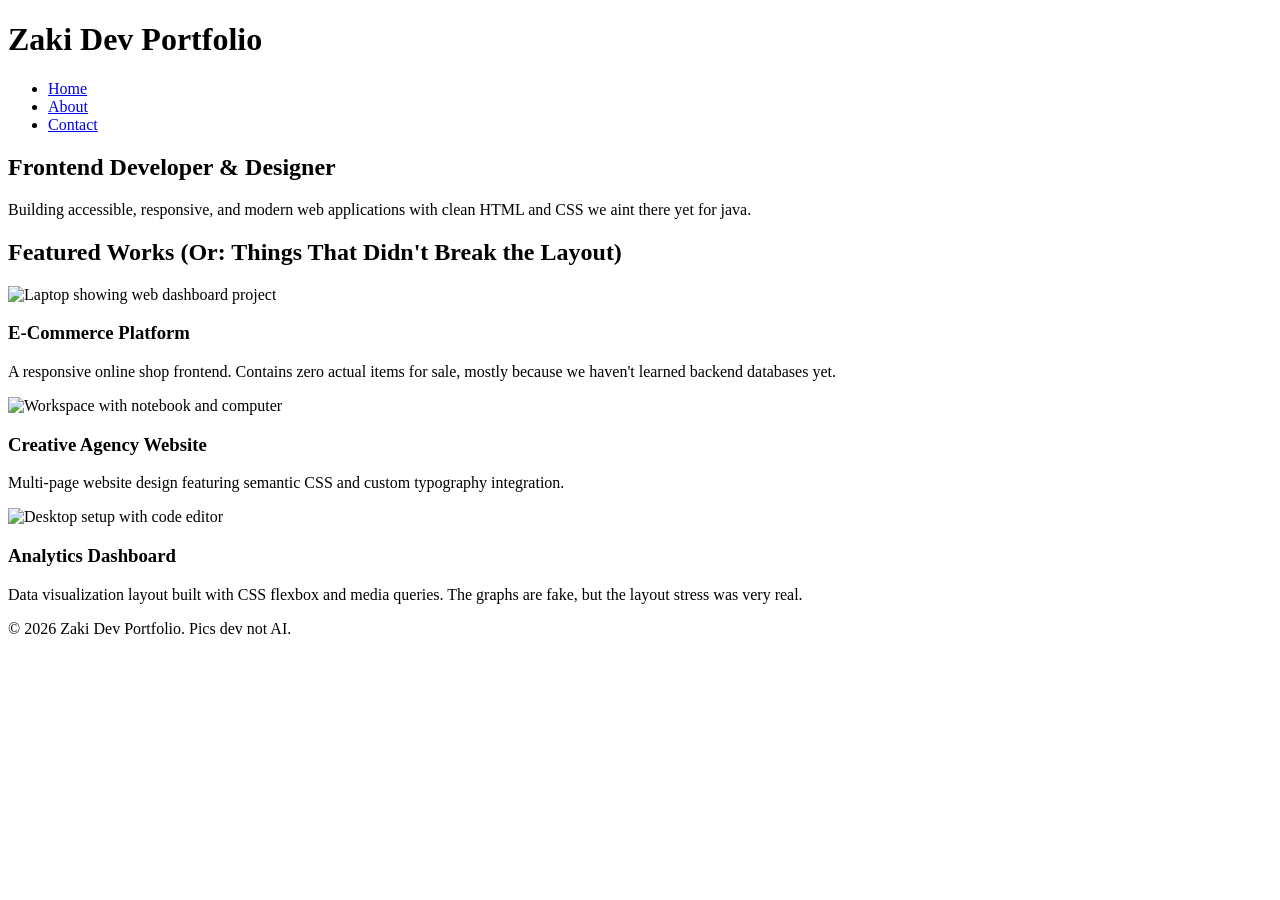
==== index.html @ 0f4ef49a "Add files via upload" ====
<!DOCTYPE html>
<html lang="en">
<head>
  <meta charset="UTF-8">
  <meta name="viewport" content="width=device-width, initial-scale=1.0">
  <title>Home - Web Developer Portfolio</title>
  
  <link rel="stylesheet" href="css/main.css">
  <link rel="stylesheet" href="css/layout.css">
  <link rel="stylesheet" href="css/components.css">
</head>
<body>

  <header class="site-header">
    <div class="header-container">
      <h1 class="site-title">Zaki Dev Portfolio</h1>
      <nav class="main-nav">
        <ul>
          <li><a href="index.html" class="active">Home</a></li>
          <li><a href="about.html">About</a></li>
          <li><a href="contact.html">Contact</a></li>
        </ul>
      </nav>
    </div>
  </header>

  <main class="container">
    
    <!-- Hero Section with Background Image -->
    <section class="hero-section">
      <h2 class="hero-title">Frontend Developer & Designer</h2>
      <p class="hero-subtitle">Building accessible, responsive, and modern web applications with clean HTML and CSS we aint there yet for java.</p>
    </section>

    <!-- Featured Projects Section using CSS Grid -->
    <section>
      <h2>Featured Works (Or: Things That Didn't Break the Layout)</h2>
      <div class="portfolio-grid">
        
        <article class="card">
          <img src="https://picsum.photos/id/1/600/400" alt="Laptop showing web dashboard project" class="responsive-img">
          <div class="card-content">
            <h3 class="card-title">E-Commerce Platform</h3>
            <p class="card-description">A responsive online shop frontend. Contains zero actual items for sale, mostly because we haven't learned backend databases yet.</p>
          </div>
        </article>

        <article class="card">
          <img src="https://picsum.photos/id/20/600/400" alt="Workspace with notebook and computer" class="responsive-img">
          <div class="card-content">
            <h3 class="card-title">Creative Agency Website</h3>
            <p class="card-description">Multi-page website design featuring semantic CSS and custom typography integration.</p>
          </div>
        </article>

        <article class="card">
          <img src="https://picsum.photos/id/60/600/400" alt="Desktop setup with code editor" class="responsive-img">
          <div class="card-content">
            <h3 class="card-title">Analytics Dashboard</h3>
            <p class="card-description">Data visualization layout built with CSS flexbox and media queries. The graphs are fake, but the layout stress was very real.</p>
          </div>
        </article>

      </div>
    </section>

  </main>

  <footer class="site-footer">
    <p>&copy; 2026 Zaki Dev Portfolio. Pics dev not AI.</p>
  </footer>

</body>
</html>
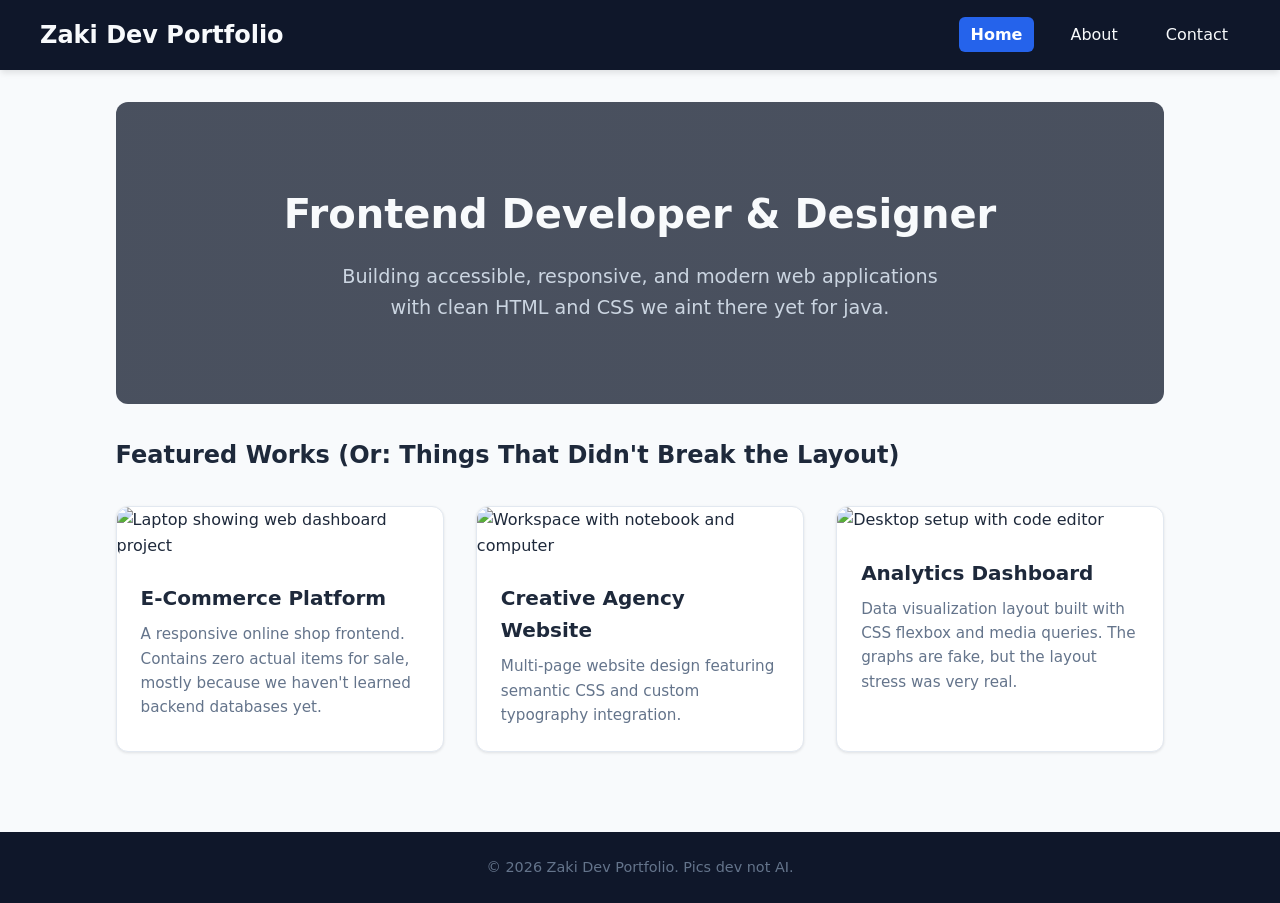
==== commit 0aff10e2: "Fix HTML formatting and ensure proper structure" ====
--- a/index.html
+++ b/index.html
@@ -25,14 +25,12 @@
   </header>
 
   <main class="container">
-    
-    <!-- Hero Section with Background Image -->
+
     <section class="hero-section">
       <h2 class="hero-title">Frontend Developer & Designer</h2>
       <p class="hero-subtitle">Building accessible, responsive, and modern web applications with clean HTML and CSS we aint there yet for java.</p>
     </section>
 
-    <!-- Featured Projects Section using CSS Grid -->
     <section>
       <h2>Featured Works (Or: Things That Didn't Break the Layout)</h2>
       <div class="portfolio-grid">
@@ -71,4 +69,4 @@
   </footer>
 
 </body>
-</html>+</html>
--- a/css/main.css
+++ b/css/main.css
@@ -0,0 +1,107 @@
+:root {
+  --primary-color: #2563eb;
+  --primary-hover: #1d4ed8;
+  --accent-color: #f59e0b;
+  --bg-dark: #0f172a;
+  --bg-light: #f8fafc;
+  --card-bg: #ffffff;
+  --text-primary: #1e293b;
+  --text-muted: #64748b;
+  --text-light: #f8fafc;
+  --border-color: #e2e8f0;
+  --font-family: 'Segoe UI', system-ui, -apple-system, sans-serif;
+  --radius-sm: 6px;
+  --radius-md: 12px;
+  --shadow-sm: 0 1px 3px rgba(0,0,0,0.1);
+  --shadow-md: 0 4px 6px -1px rgba(0, 0, 0, 0.1);
+}
+
+* {
+  margin: 0;
+  padding: 0;
+  box-sizing: border-box;
+}
+
+body {
+  font-family: var(--font-family);
+  background-color: var(--bg-light);
+  color: var(--text-primary);
+  line-height: 1.6;
+  min-height: 100vh;
+  display: flex;
+  flex-direction: column;
+}
+
+main {
+  flex: 1;
+}
+
+a {
+  color: var(--primary-color);
+  text-decoration: none;
+  transition: color 0.2s ease;
+}
+
+a:hover {
+  color: var(--primary-hover);
+}
+
+/* Header & Navigation */
+.site-header {
+  background-color: var(--bg-dark);
+  color: var(--text-light);
+  padding: 1rem 2rem;
+  position: sticky;
+  top: 0;
+  z-index: 100;
+  box-shadow: var(--shadow-md);
+}
+
+.header-container {
+  max-width: 1200px;
+  margin: 0 auto;
+  display: flex;
+  justify-content: space-between;
+  align-items: center;
+}
+
+.site-title {
+  font-size: 1.5rem;
+  font-weight: 700;
+  color: var(--text-light);
+}
+
+.main-nav ul {
+  display: flex;
+  list-style: none;
+  gap: 1.5rem;
+}
+
+.main-nav a {
+  color: var(--text-light);
+  font-weight: 500;
+  padding: 0.5rem 0.75rem;
+  border-radius: var(--radius-sm);
+  transition: all 0.2s ease;
+}
+
+.main-nav a:hover {
+  background-color: rgba(255, 255, 255, 0.1);
+}
+
+/* Active Page Indicator (VG Requirement) */
+.main-nav a.active {
+  background-color: var(--primary-color);
+  color: #ffffff;
+  font-weight: 600;
+}
+
+/* Footer */
+.site-footer {
+  background-color: var(--bg-dark);
+  color: var(--text-muted);
+  text-align: center;
+  padding: 1.5rem 1rem;
+  margin-top: 3rem;
+  font-size: 0.9rem;
+}
--- a/css/layout.css
+++ b/css/layout.css
@@ -0,0 +1,55 @@
+.container {
+  max-width: 1200px;
+  margin: 0 auto;
+  padding: 2rem 1rem;
+}
+
+.portfolio-grid {
+  display: grid;
+  grid-template-columns: repeat(auto-fill, minmax(300px, 1fr));
+  gap: 2rem;
+  margin-top: 2rem;
+}
+
+.about-flex-container {
+  display: flex;
+  gap: 2.5rem;
+  align-items: center;
+}
+
+.about-text {
+  flex: 1;
+}
+
+.about-image-wrapper {
+  flex: 1;
+}
+
+.contact-flex-container {
+  display: flex;
+  gap: 3rem;
+}
+
+.contact-info, .contact-form-wrapper {
+  flex: 1;
+}
+
+@media (max-width: 768px) {
+  .header-container {
+    flex-direction: column;
+    gap: 1rem;
+    text-align: center;
+  }
+
+  .main-nav ul {
+    gap: 0.75rem;
+  }
+
+  .about-flex-container {
+    flex-direction: column;
+  }
+
+  .contact-flex-container {
+    flex-direction: column;
+  }
+}
--- a/css/components.css
+++ b/css/components.css
@@ -0,0 +1,120 @@
+.hero-section {
+  background: linear-gradient(rgba(15, 23, 42, 0.75), rgba(15, 23, 42, 0.75)),
+              url('https://picsum.photos/id/180/1600/600') center/cover no-repeat;
+  color: var(--text-light);
+  text-align: center;
+  padding: 5rem 1rem;
+  border-radius: var(--radius-md);
+  margin-bottom: 2rem;
+}
+
+.hero-title {
+  font-size: 2.5rem;
+  margin-bottom: 1rem;
+}
+
+.hero-subtitle {
+  font-size: 1.2rem;
+  max-width: 600px;
+  margin: 0 auto;
+  color: #cbd5e1;
+}
+
+/* Extra utility classes to replace inline styles */
+.text-spacing {
+  margin-top: 1rem;
+}
+
+.contact-intro {
+  margin-top: 1rem;
+  margin-bottom: 1.5rem;
+}
+
+.required-star {
+  color: red;
+}
+
+/* Responsive Images (VG Requirement) */
+.responsive-img {
+  max-width: 100%;
+  height: auto;
+  display: block;
+  border-radius: var(--radius-md);
+  object-fit: cover;
+}
+
+/* Project Cards */
+.card {
+  background-color: var(--card-bg);
+  border: 1px solid var(--border-color);
+  border-radius: var(--radius-md);
+  overflow: hidden;
+  box-shadow: var(--shadow-sm);
+  transition: transform 0.2s ease, box-shadow 0.2s ease;
+}
+
+.card:hover {
+  transform: translateY(-4px);
+  box-shadow: var(--shadow-md);
+}
+
+.card-content {
+  padding: 1.5rem;
+}
+
+.card-title {
+  font-size: 1.25rem;
+  margin-bottom: 0.5rem;
+}
+
+.card-description {
+  color: var(--text-muted);
+  font-size: 0.95rem;
+}
+
+/* Contact Form (G & VG Requirement) */
+.form-group {
+  margin-bottom: 1.25rem;
+}
+
+.form-group label {
+  display: block;
+  font-weight: 600;
+  margin-bottom: 0.5rem;
+}
+
+.form-control {
+  width: 100%;
+  padding: 0.75rem;
+  border: 1px solid var(--border-color);
+  border-radius: var(--radius-sm);
+  font-family: inherit;
+  font-size: 1rem;
+}
+
+.form-control:focus {
+  outline: none;
+  border-color: var(--primary-color);
+  box-shadow: 0 0 0 3px rgba(37, 99, 235, 0.2);
+}
+
+textarea.form-control {
+  resize: vertical;
+  min-height: 120px;
+}
+
+.btn-submit {
+  background-color: var(--primary-color);
+  color: white;
+  border: none;
+  padding: 0.75rem 1.5rem;
+  font-size: 1rem;
+  font-weight: 600;
+  border-radius: var(--radius-sm);
+  cursor: pointer;
+  transition: background-color 0.2s ease;
+}
+
+.btn-submit:hover {
+  background-color: var(--primary-hover);
+}
